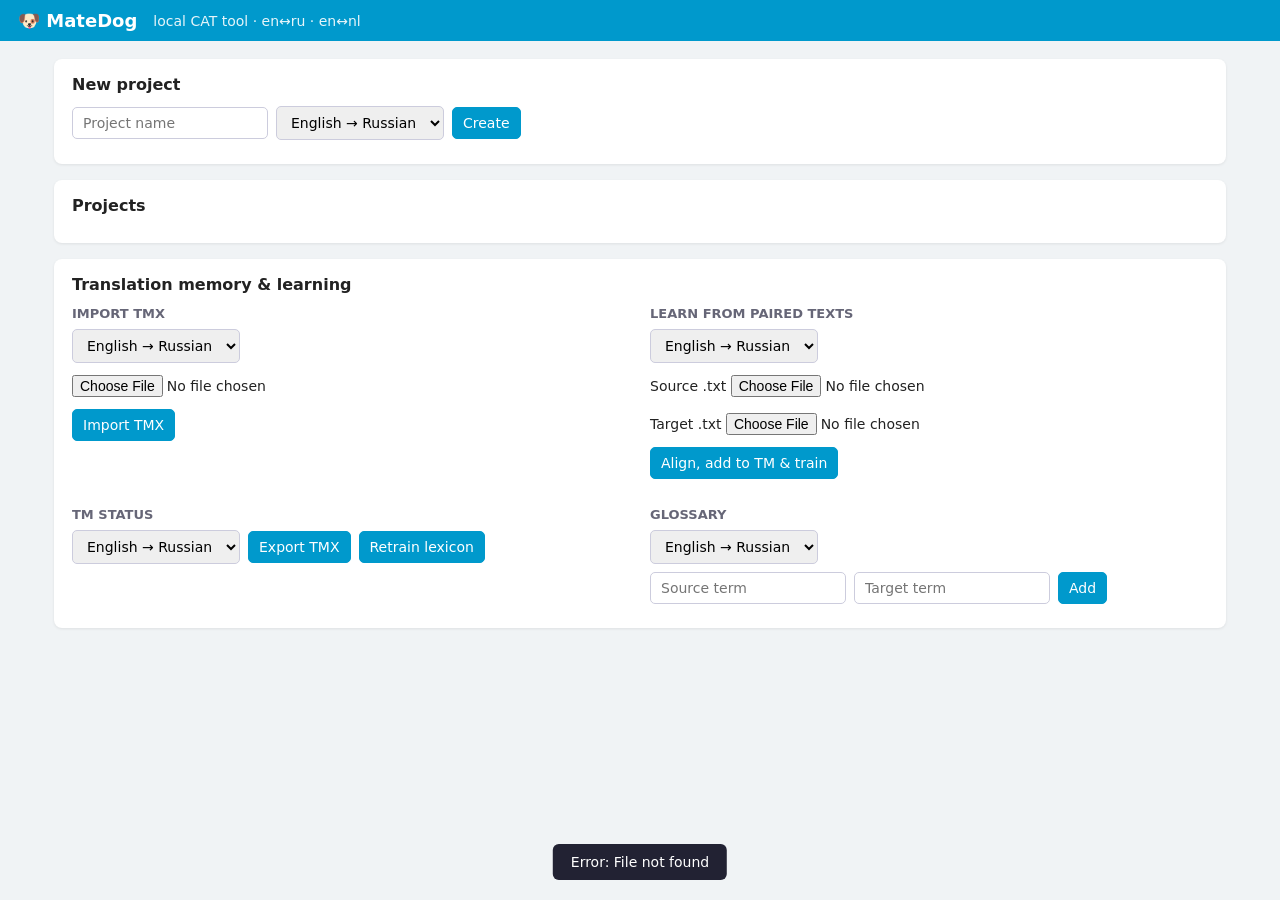
==== ui/index.html @ 462908ac "Implement MateDog: local MateCat-style CAT tool (EN<->RU, EN<->NL) - FastAPI + SQLite (FTS5) single-" ====
<!DOCTYPE html>
<html lang="en">
<head>
<meta charset="utf-8">
<meta name="viewport" content="width=device-width, initial-scale=1">
<title>MateDog — local CAT tool</title>
<link rel="stylesheet" href="/ui/style.css">
</head>
<body>
<header>
  <div class="brand" id="brand">🐶 MateDog</div>
  <div id="header-info"></div>
</header>

<main id="view-home" class="view">
  <section class="card">
    <h2>New project</h2>
    <form id="project-form" class="row">
      <input id="p-name" placeholder="Project name" required>
      <select id="p-pair">
        <option value="en:ru">English → Russian</option>
        <option value="ru:en">Russian → English</option>
        <option value="en:nl">English → Dutch</option>
        <option value="nl:en">Dutch → English</option>
      </select>
      <button type="submit">Create</button>
    </form>
  </section>

  <section class="card">
    <h2>Projects</h2>
    <div id="project-list"></div>
  </section>

  <section class="card">
    <h2>Translation memory &amp; learning</h2>
    <div class="tm-grid">
      <form id="tmx-form">
        <h3>Import TMX</h3>
        <div class="row"><select id="tmx-pair" class="pair-select"></select></div>
        <div class="row"><input type="file" id="tmx-file" accept=".tmx" required></div>
        <div class="row"><button type="submit">Import TMX</button></div>
      </form>
      <form id="pair-form">
        <h3>Learn from paired texts</h3>
        <div class="row"><select id="pair-pair" class="pair-select"></select></div>
        <div class="row"><label>Source .txt <input type="file" id="pair-src" accept=".txt" required></label></div>
        <div class="row"><label>Target .txt <input type="file" id="pair-tgt" accept=".txt" required></label></div>
        <div class="row"><button type="submit">Align, add to TM &amp; train</button></div>
      </form>
      <div>
        <h3>TM status</h3>
        <div id="tm-stats"></div>
        <div class="row">
          <select id="export-pair" class="pair-select"></select>
          <button id="tm-export-btn" type="button">Export TMX</button>
          <button id="ml-train-btn" type="button">Retrain lexicon</button>
        </div>
      </div>
      <form id="gloss-form">
        <h3>Glossary</h3>
        <div class="row"><select id="gloss-pair" class="pair-select"></select></div>
        <div class="row">
          <input id="gloss-src" placeholder="Source term" required>
          <input id="gloss-tgt" placeholder="Target term" required>
          <button type="submit">Add</button>
        </div>
      </form>
    </div>
  </section>
</main>

<main id="view-project" class="view" hidden>
  <section class="card">
    <div class="row spread">
      <h2 id="proj-title"></h2>
      <button class="link" onclick="showHome()">← All projects</button>
    </div>
    <form id="upload-form" class="row">
      <input type="file" id="upload-file" accept=".xliff,.xlf,.txt" required>
      <button type="submit">Upload file (XLIFF / TXT)</button>
    </form>
    <div id="file-list"></div>
    <div id="analysis"></div>
  </section>
</main>

<main id="view-editor" class="view editor" hidden>
  <div class="editor-toolbar">
    <button class="link" id="editor-back">← Project</button>
    <span id="editor-file"></span>
    <span id="editor-progress"></span>
    <span class="grow"></span>
    <input id="concord-q" placeholder="Concordance search…">
    <button id="pretranslate-btn" title="Fill empty segments from TM/MT">Pre-translate</button>
    <button id="qa-all-btn">QA check</button>
    <a id="export-xliff" class="btn" download>Export XLIFF</a>
    <a id="export-txt" class="btn" download>Export TXT</a>
  </div>
  <div class="editor-body">
    <div id="segments" class="segments"></div>
    <aside id="sidebar">
      <div id="matches-panel"><h3>Suggestions</h3><div id="matches"></div></div>
      <div id="qa-panel"><h3>QA</h3><div id="qa-issues"></div></div>
      <div id="concord-panel" hidden><h3>Concordance</h3><div id="concord-results"></div></div>
    </aside>
  </div>
</main>

<div id="toast" hidden></div>
<script src="/ui/app.js"></script>
</body>
</html>
---- ui/style.css ----
* { box-sizing: border-box; }
body {
  margin: 0; font-family: "Segoe UI", system-ui, sans-serif;
  background: #f0f3f5; color: #222; font-size: 14px;
}
header {
  background: #0099cc; color: #fff; padding: 10px 18px;
  display: flex; align-items: center; gap: 16px;
}
.brand { font-size: 18px; font-weight: 600; cursor: pointer; }
#header-info { opacity: .9; }

.view { max-width: 1200px; margin: 18px auto; padding: 0 14px; }
.card {
  background: #fff; border-radius: 8px; padding: 16px 18px; margin-bottom: 16px;
  box-shadow: 0 1px 3px rgba(0,0,0,.08);
}
h2 { margin: 0 0 12px; font-size: 16px; }
h3 { margin: 0 0 8px; font-size: 13px; text-transform: uppercase; color: #667; }

.row { display: flex; gap: 8px; align-items: center; margin-bottom: 8px; flex-wrap: wrap; }
.row.spread { justify-content: space-between; }
input, select, button, .btn {
  font: inherit; padding: 7px 10px; border: 1px solid #ccd; border-radius: 5px;
}
input[type=file] { border: none; padding: 4px 0; }
button, .btn {
  background: #0099cc; border-color: #0099cc; color: #fff; cursor: pointer;
  text-decoration: none; display: inline-block;
}
button:hover, .btn:hover { background: #007fab; }
button.link { background: none; border: none; color: #0099cc; padding: 4px; }
button.secondary { background: #eef2f4; color: #234; border-color: #ccd; }

.tm-grid { display: grid; grid-template-columns: 1fr 1fr; gap: 20px; }

.plist-item, .flist-item {
  display: flex; align-items: center; gap: 12px; padding: 9px 6px;
  border-bottom: 1px solid #eef;
}
.plist-item a, .flist-item a { color: #0077aa; font-weight: 600; cursor: pointer; text-decoration: none; }
.badge {
  background: #e8f4fa; color: #067; border-radius: 10px; padding: 2px 9px; font-size: 12px;
}
.progress {
  flex: 0 0 140px; height: 8px; background: #e4e9ec; border-radius: 4px; overflow: hidden;
}
.progress > div { height: 100%; background: #43b02a; }
.muted { color: #889; font-size: 12px; }
.grow { flex: 1; }
.del { color: #c33; cursor: pointer; background: none; border: none; }

/* editor */
.editor { max-width: 1400px; }
.editor-toolbar {
  display: flex; gap: 8px; align-items: center; background: #fff;
  padding: 9px 12px; border-radius: 8px; margin-bottom: 10px;
  box-shadow: 0 1px 3px rgba(0,0,0,.08); flex-wrap: wrap;
}
.editor-body { display: flex; gap: 14px; align-items: flex-start; }
.segments { flex: 1; min-width: 0; }
#sidebar {
  flex: 0 0 330px; position: sticky; top: 10px; display: flex;
  flex-direction: column; gap: 12px; max-height: calc(100vh - 90px); overflow: auto;
}
#sidebar > div { background: #fff; border-radius: 8px; padding: 12px; box-shadow: 0 1px 3px rgba(0,0,0,.08); }

.seg {
  display: grid; grid-template-columns: 44px 1fr 1fr 110px; gap: 10px;
  background: #fff; border-radius: 7px; padding: 10px; margin-bottom: 8px;
  border-left: 4px solid #ccd; box-shadow: 0 1px 2px rgba(0,0,0,.06);
}
.seg.active { border-left-color: #0099cc; outline: 2px solid #bfe6f5; }
.seg.state-translated { border-left-color: #43b02a; }
.seg.state-approved { border-left-color: #1a7f37; }
.seg.state-draft { border-left-color: #e6a700; }
.seg.state-rejected { border-left-color: #cc3333; }
.seg .num { color: #99a; font-size: 12px; padding-top: 6px; }
.seg .src { white-space: pre-wrap; padding-top: 6px; line-height: 1.5; }
.seg .src .tag, .match-src .tag { background: #ffe9b3; border-radius: 3px; padding: 0 3px; font-size: 12px; }
.seg textarea {
  width: 100%; min-height: 58px; resize: vertical; font: inherit; line-height: 1.5;
  border: 1px solid #dde; border-radius: 5px; padding: 6px;
}
.seg .ops { display: flex; flex-direction: column; gap: 4px; }
.seg .ops button { padding: 4px 6px; font-size: 12px; }
.seg .qa-flags { grid-column: 2 / 5; }
.issue { font-size: 12px; padding: 2px 0; }
.issue.error { color: #c0392b; }
.issue.warning { color: #b07d00; }

.match { border-bottom: 1px solid #eef; padding: 8px 0; }
.match .pct { font-weight: 700; color: #067; }
.match .apply { float: right; font-size: 12px; padding: 2px 8px; }
.match-src { color: #789; font-size: 12px; margin-top: 3px; }
.term { display: inline-block; background: #eef6ee; border-radius: 4px; padding: 2px 7px; margin: 2px; font-size: 12px; }

#toast {
  position: fixed; bottom: 20px; left: 50%; transform: translateX(-50%);
  background: #223; color: #fff; padding: 10px 18px; border-radius: 6px; z-index: 10;
}
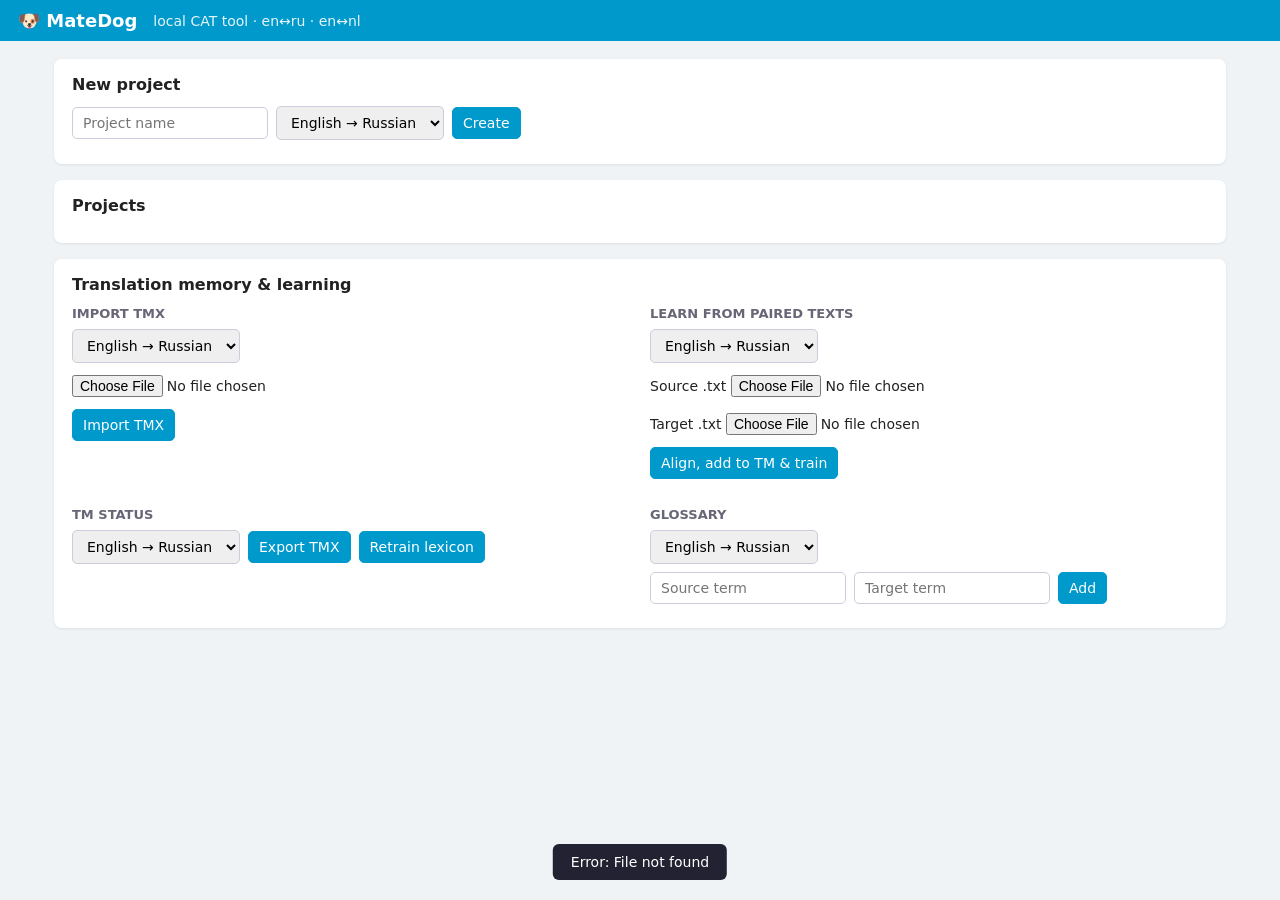
==== commit ca6a92c0: "Add PDF import (text extraction via pypdf) PDF files are accepted alongside XLIFF/TXT: text is extra" ====
--- a/ui/index.html
+++ b/ui/index.html
@@ -77,8 +77,8 @@
       <button class="link" onclick="showHome()">← All projects</button>
     </div>
     <form id="upload-form" class="row">
-      <input type="file" id="upload-file" accept=".xliff,.xlf,.txt" required>
-      <button type="submit">Upload file (XLIFF / TXT)</button>
+      <input type="file" id="upload-file" accept=".xliff,.xlf,.txt,.pdf" required>
+      <button type="submit">Upload file (XLIFF / TXT / PDF)</button>
     </form>
     <div id="file-list"></div>
     <div id="analysis"></div>
